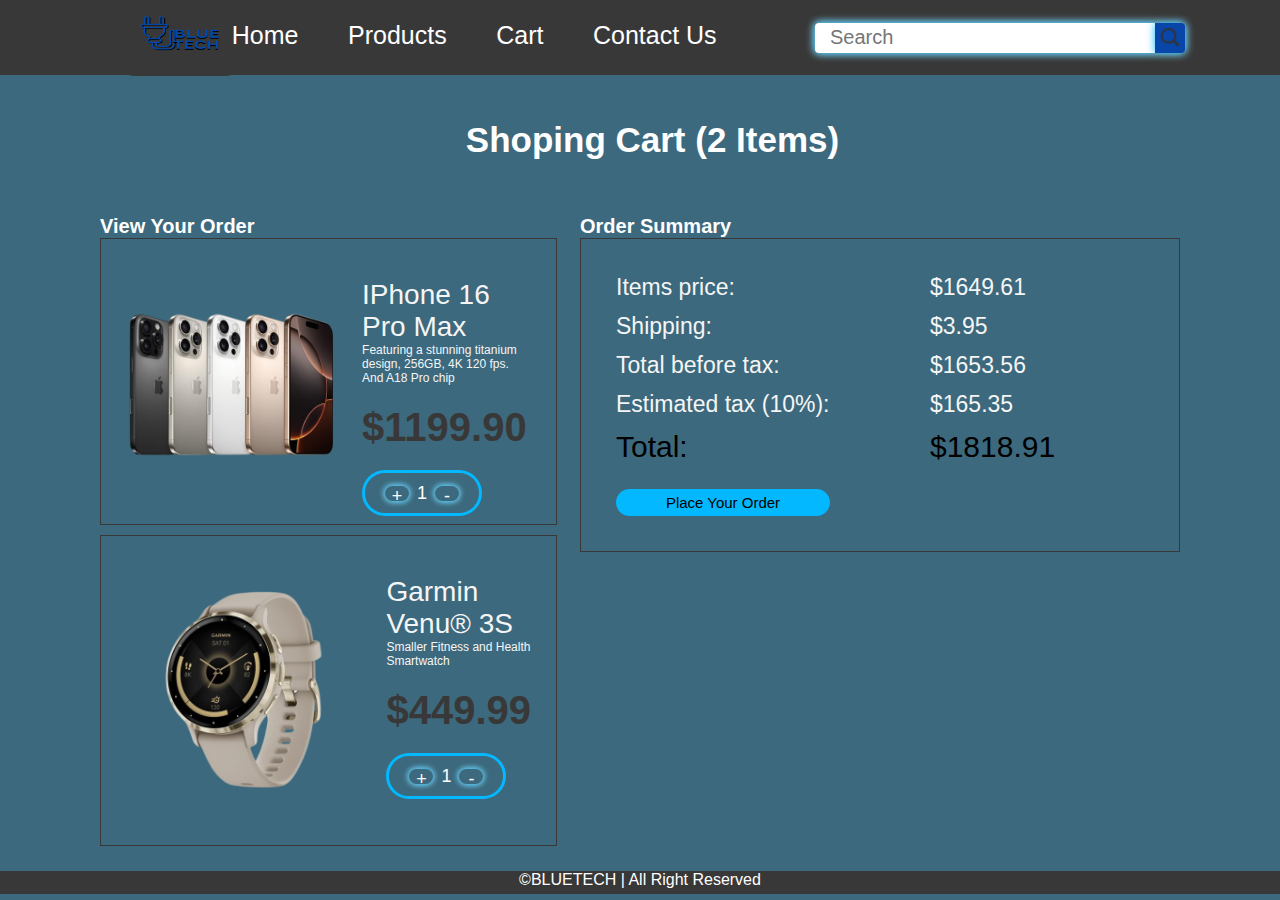
==== cart.html @ 8139028a "builed the products and cart pages" ====
<!DOCTYPE html>
<html lang="en">
  <head>
    <title>BLUETECH</title>
    <link rel="stylesheet" href="styles/style.css">
    <link rel="stylesheet" href="styles/cart.css">
  </head>
  <body>
    <header class="header">
      <div class="header-left-section">
        <a href="#" class="logo-image"><img src="images/Blue tech.png" /></a>
      </div>

      <div class="header-middle-section">
        <nav class="navbar">
          <a href="index.html" class="home">Home</a>
          <a href="products.html" class="products">Products</a>
          <a href="cart.html" class="cart">Cart</a>

          <a href="#footer" class="contact">Contact Us</a>
        </nav>
      </div>
      <div class="header-right-section">
        <input type="text" class="search-bar" placeholder="Search" />
        <button class="search-button">
          <img class="search-icon" src="images/icones/search-icon.png" />
        </button>
      </div>
    </header>
    
    <h4>Shoping Cart (2 Items)</h4>
    <section class="shoping-cart">
      <div class="cart-container">
        <div>
          <h5>View Your Order</h5>
          <div class="products-container">
            <div class="products-img">
              <img src="images/IPhone 16 Pro Max.png">
            </div>
            <div class="products-detaills">
              <div class="products-name">
                IPhone 16 Pro Max
              </div>
              <div class="products-description">Featuring a stunning titanium design,  256GB, 4K 120 fps. And A18 Pro chip
              </div>
              <div class="products-price">$1199.90</div>
              <div class="add-delet-button">
                <button>+</button>
                <p>1</p>
                <button>-</button>
              </div>
            </div>
          </div>

          <div class="products-container">
            <div class="products-img">
              <img src="images/Garmin Venu® 3S  Smaller Fitness and Health Smartwatch.png">
            </div>
            <div class="products-detaills">
              <div class="products-name">
                Garmin Venu® 3S
              </div>
              <div class="products-description">Smaller Fitness and Health Smartwatch
              </div>
              <div class="products-price">$449.99</div>
              <div class="add-delet-button">
                <button>+</button>
                <p>1</p>
                <button>-</button>
              </div>
            </div>
          </div>
        </div>

        <div>
          <h5>Order Summary</h5>
          <div class="order-summary">
            <div class="order-dettails">
              <div>Items price:</div>
              <div>Shipping:</div>
              <div>Total before tax:</div>
              <div>Estimated tax (10%):</div>
              <div class="total">Total:</div>
            </div>
            <div class="prices"> 
              <div>$1649.61</div>
              <div>$3.95</div>
              <div>$1653.56</div>
              <div>$165.35</div>
              <div class="total">$1818.91</div>
            </div>
            <div class="place-order">
              <button>Place Your Order</button>
            </div>
          </div>
        </div>
      </div>

    </section>
    <footer class="footer" id="footer">
        <p class="copyright">
        &copy;BLUETECH | All Right Reserved
        </p>
    </footer>
</html>
---- styles/style.css ----
* {
  margin: 0;
  padding: 0;
  box-sizing: border-box;
  text-decoration: none;
  border: none;
  outline: none;
  scroll-behavior: smooth;
  font-family: "Poppins", sans-serif;
}
html {
  font-size: 60%;
}
body {
  color: black;
  font-family: Arial, Helvetica, sans-serif;
  font-size: 40px;
  display: block;
  justify-content: center;
  align-items: center;
  background-color: rgba(60, 105, 125, 555);
}
.header {
  background-color: rgb(57, 56, 56);
  color: white;
  padding-left: 15px;
  padding-right: 15px;

  position: fixed;
  top: 0;
  left: 0;
  right: 0;
  width: 100%;
  height: 75px;

  backdrop-filter: blur(10px);
  padding-bottom: 0;

  display: flex;
  justify-content: space-between;
  align-items: center;
  z-index: 5;
}
.header-left-section {
  width: 80px;
}

header img {
  border-radius: 20px;
  margin-bottom: 0rem;
  width: 75px;
  height: 85px;

  top: 25rem;
  width: 130px;
  margin-left: 100px;
}

.header-middle-section {
  margin-bottom: 15px;
}
.navbar a {
  font-size: 25px;
  color: white;
  margin-left: 4rem;
  font-weight: 500;

  border-bottom: 3px solid transparent;
  transition: 0.4s ease-in-out;
}
.navbar a:hover {
  color: rgb(3, 184, 255);
  text-decoration: underline;
}
.header-right-section {
  flex: 1;
  max-width: 450px;
  display: flex;
  justify-content: center;
  align-items: center;
}
.search-bar {
  flex: 1;
  width: 1;
  font-size: 20px;
  height: 30px;
  padding-left: 15px;
  border: non;
  border-top-left-radius: 4px;
  border-bottom-left-radius: 4px;
  border-top-right-radius: 0;
  border-bottom-right-radius: 0;
  align-items: center;
  justify-content: center;

  box-shadow: 0 0 8px rgb(3, 184, 255), 0 0 8px white;
}
.search-button {
  background-color: rgba(8, 70, 169, 255);
  width: 30px;
  height: 30px;
  border: none;
  border-top-right-radius: 4px;
  border-bottom-right-radius: 4px;
  flex-shrink: 0;
  align-items: center;
  margin-right: 80px;

  box-shadow: 0 0 8px rgb(3, 184, 255), 0 0 8px white;
}
.search-icon {
  height: 22px;
  width: 22px;
  margin-left: 2px;
  margin-top: 3px;
}

.content-container {
  height: 100vh;
  position: relative;
  display: flex;
  justify-content: center;
  align-items: center;
  text-align: left;
  color: whitesmoke;
  overflow: hidden;
}
.content {
  max-width: 600px;
  z-index: 2;
  margin-right: 10px;
}
.content h1 {
  font-weight: bold;
  margin-bottom: 1rem;
}
.content p {
  font-size: 1.2rem;
  margin-bottom: 2rem;
}
.shope-now-button {
  background: rgb(3, 184, 255);
  color: black;
  padding: 1rem 2.5rem 1rem 1rem;
  border: none;
  border-radius: 5px;
  font-weight: bold;

  transition: 0.4s ease-in-out;
}
.explore-more-button {
  background-color: white;
  color: black;
  border: 2px solid white;
  padding: 0.9rem 2rem 0.9rem 2rem;
  border-radius: 5px;
  font-weight: bold;

  transition: 0.4s ease-in-out;
}
.shope-now-button:hover,
.explore-more-button:hover {
  cursor: pointer;
  transform: scale(1.2);
  box-shadow: 0 0 25px white;
}/*
.content-container img {
  margin-left: 10px;
  transition: 0.4s ease-in-out;
  animation: slide 8s 2s infinite;
  

}*/
.content-container-img{
  width: 500px;
  height: 500px;
  margin-left: 10px;
  transition: 0.4s ease-in-out;
  background-image: url(../images/Garmin\ Venu®\ 3S\ \ Smaller\ Fitness\ and\ Health\ Smartwatch.png);
  background-size: 100%;
  animation: slide 20s 5ms infinite;
}
@keyframes slide {
  0%{background-image: url(../images/Lenovo\ Yoga\ 9i\ w\ OLED\ Touchscreen.png);}
  12%{background-image: url(../images/Garmin\ Venu®\ 3S\ \ Smaller\ Fitness\ and\ Health\ Smartwatch.png);}
  25%{background-image: url(../images/Sony\ WH-1000XM4\ .png);}
  37%{background-image: url(../images/Tripod\ Stand\,Buzhi\ Stick\ Max.png);}
  50%{background-image: url(../images/Asus\ VY229HF\ .png);}
  62%{background-image: url(../images/elago\ Charging\ Station.png);}
  75%{background-image: url(../images/HP\ EliteBook\ 830\ G5.png);}
  87%{background-image: url(../images/Garmin\ Venu®\ 3S\ \ Smaller\ Fitness\ and\ Health\ Smartwatch.png);}
  100%{background-image: url(../images/INIU\ Portable\ Charger.png);}

} 
.content-container-img:hover {
  transform: scale(1.1);
  
}

.product-container {

}
h3{
  color: white;
  margin-top: 18px;
  text-decoration: underline rgb(57, 56, 56);
  font-size: 35px;
  margin-left: 25px;
}
.new-arrival {
  display: grid;
  grid-template-columns: repeat(4, 1fr);
}
.product-container {
  padding: 40px 25px 25px 25px;
  display: flex;
  flex-direction: column;
  border-right: 1px solid rgba(60, 105, 125, 555);
  border-top: 1px solid rgba(60, 105, 125, 555);
  border-bottom: 1px solid rgb(57, 56, 56);
  display: flex;
  flex-direction: column;
  margin-bottom: 20px;
  overflow-x: hidden;
}
.product-image {
  display: flex;
  justify-content: center;
  align-items: center;
  height: 10px;
}
.product-img img {
  max-width: 100%;
  max-height: 100%;
}
.product-detaills{
  max-height: 10px;
  min-height: 100px;
}
.product-name {
  color: whitesmoke;
  font-size: 28px;
}
.product-description{
  color: whitesmoke;
  font-size: 12px;
}
.product-rating-container {
  display: flex;
  align-items: center;
  margin-top: 0;
  padding-top: 0;
}
.product-stars {
  margin-right: 6px;
  color: yellowgreen;
  cursor: pointer;
}
.product-stars-count {
  cursor: pointer;
  margin-top: 3px;
  padding-top: 5px;
  font-size: 22px;
  color: rgb(3, 184, 255);
}
.product-price {
  font-weight: 700;
  margin-bottom: 10px;
  color: whitesmoke;
}

.add-to-cart-button {
  width: 100%;
  font-size: 16px;
  align-items: center;
  padding: 8px;
  border-radius: 50px;
  background-color: rgb(3, 184, 255);
  transition: 0.4s ease-in-out;
}
.add-to-cart-button:hover {
  cursor: pointer;
  background-color: white;
  box-shadow: 0 0 18px rgb(3, 184, 255), 0 0 18px white;
  transform: scale(1.1);
}
/*footer*/
.footer {
  position: relative;
  bottom: 0;
  width: 100%;
  padding-bottom: 5px;
  background-color: rgb(57, 56, 56);}
.footer .social {
  text-align: center;
  padding-top: 15px;

  color:rgb(3, 184, 255);
}
.footer .social a img{
  font-size: 25px;
  background-color: rgb(3, 184, 255);
  border: 2px solid rgb(3, 184, 255);
  width: 30px;
  height: 30px;
  line-height: 42px;
  display: inline-block;
  text-align: center;
  border-radius: 20%;
  margin: 0 20px;
  transition: 0.3s ease-in-out;
}
.footer .social a img:hover {
  transform: scale(1.2) translateY(-10px);
  background-color: rgb(3, 184, 255);
  color: black;
  box-shadow: 0 0 25px rgb(3, 184, 255), 0 0 10px white;
  border: 2px solid rgb(3, 184, 255);
}
.footer ul {
  font-size: 18px;
  line-height: 1.6;
  text-align: center;
}
.footer ul li a {
  color: white;
  border-bottom: 3px solid transparent;
  transition: 0.3s ease-in-out;
}
.footer ul li a:hover {
  border-bottom: 3px solid rgb(3, 184, 255);
}
.footer ul li {
  display: inline-block;
  padding: 0 15px;
}
.footer .copyright {
  margin-top: 15px;
  text-align: center;
  font-size: 16px;
  color: white;
}
---- styles/cart.css ----
h4 {
  text-align: center;
  color: white;
  margin-top: 120px;
  font-size: 35px;
  margin-left: 25px;
}
.shoping-cart {
  margin-top: 55px;
}
.cart-container{
  margin-left: 100px;
  margin-right: 100px;
  display: grid;
  grid-template-columns: repeat(2, 1fr);
  grid-gap: 23px;
}
.products-container {
  padding: 40px 25px 25px 25px;
  border-right: 1px solid rgba(60, 105, 125, 555);
  border-top: 1px solid rgba(60, 105, 125, 555);
  border: 1px solid rgb(57, 56, 56);
  display: flex;
  flex-direction: row;
  margin-bottom: 10px;
  overflow-x: hidden;
 
  
  
}
.products-image {
  display: flex;
  justify-content: center;
  align-items: center;
  height: 10px;
}
.products-img img {
  max-width: 100%;
  max-height: 100%;
}
.products-detaills {
  max-height: 10px;
  min-height: 100px;
  margin-left: 25px;
}
.products-name {
  color: whitesmoke;
  font-size: 28px;
}
.products-description {
  color: whitesmoke;
  font-size: 12px;
}
.add-delet-button{
  border: 3px solid rgb(3, 184, 255);
  display: flex;
  flex-direction: row;
  align-items: center;
  width: 120px;
  height: 35px;
  text-align: center;
  align-items: center;
  padding: 20px 12px 20px 12px;
  margin-top: 20px;
  border-radius: 25px;
}
.add-delet-button button{
  width: 55px;
  height: 15px;
  text-align: center;
  border-radius: 20px;
  margin: 8px;
  background:rgba(60, 105, 125, 555);
  color: white;
  font-size: 18px;
  
  box-shadow: 0 0 6px rgb(3, 184, 255), 0 0 6px white;
  transition: 0.4s ease-in-out;
}
.add-delet-button button:hover{
  transform: scale(1.5);
}
.add-delet-button p{
  font-size: 18px;
  color:white;
}
.products-price {
  font-weight: 600;
  margin-bottom: 10px;
  margin-top: 20px;
  color: rgb(57, 56, 56);
}
h5{
  color: white;
  font-weight: 100px;
  font-size: 20px;
}
.order-summary{
  padding: 35px 35px;
  border: 1px solid rgb(57, 56, 56);
  display: grid;
  grid-template-columns: repeat(2, 1fr);
  grid-gap: 25px 100px;
  color: whitesmoke;
  font-size: 23px;
  width: 600px;
}
.order-dettails,
.prices,
.place-order{
  display: grid;
  grid-gap:12px;
}
.place-order button{
  background:rgb(3, 184, 255);
  border-radius: 25px;
  transition:0.4s ease-in-out ;

  font-size: 15px;
  padding: 5px 0;
}
.place-order button:hover{
  transform: scale(1.1);
  box-shadow: 0 0 10px white;
}
.total{
  color: black;

  font-weight: 800px;
  font-size: 30px;
}
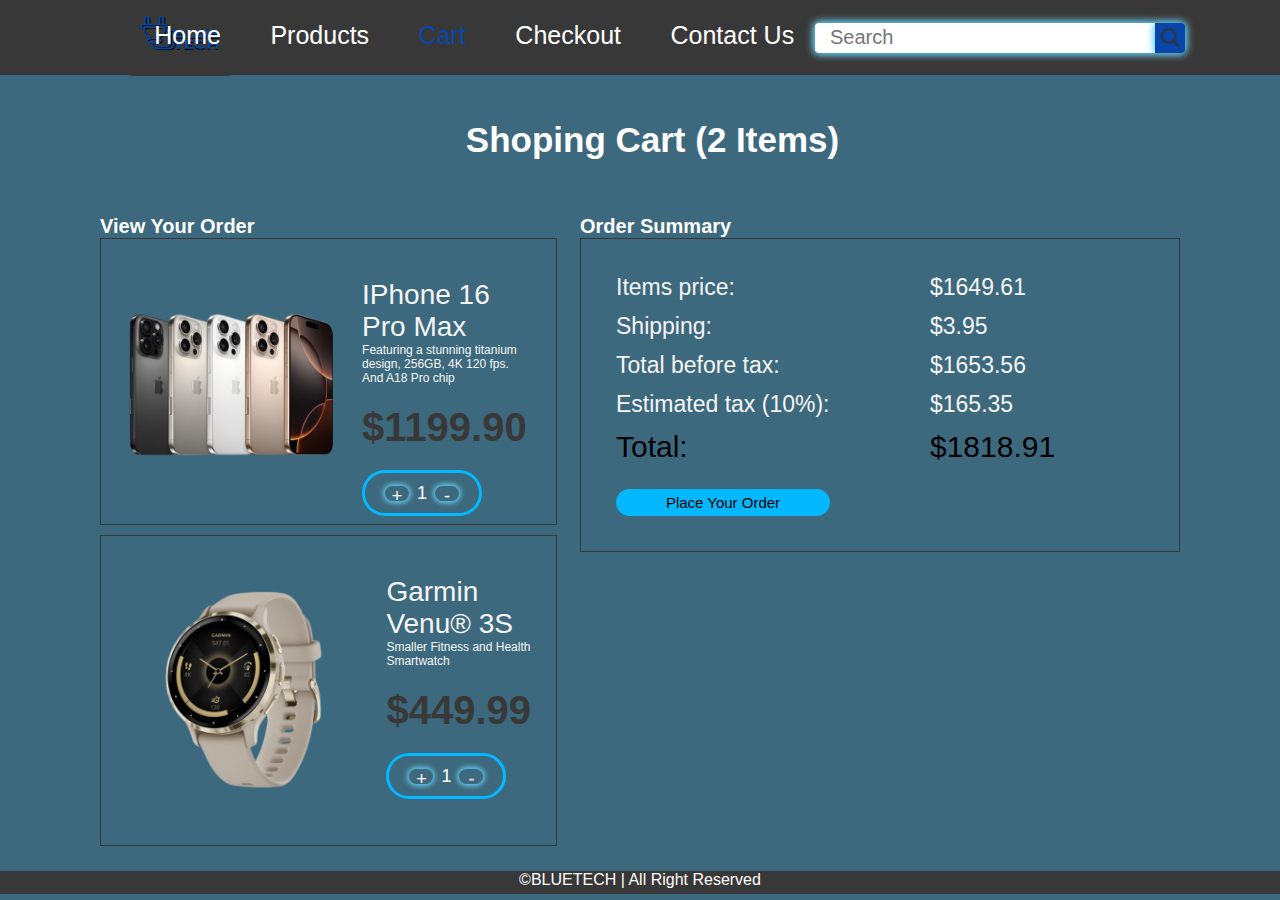
==== commit 120325b0: "create the checkout page and adding the animation" ====
--- a/cart.html
+++ b/cart.html
@@ -16,8 +16,8 @@
           <a href="index.html" class="home">Home</a>
           <a href="products.html" class="products">Products</a>
           <a href="cart.html" class="cart">Cart</a>
-
-          <a href="#footer" class="contact">Contact Us</a>
+          <a href="checkout.html" class="contact">Checkout</a>
+          <a href="index.html" class="contact">Contact Us</a>
         </nav>
       </div>
       <div class="header-right-section">
--- a/styles/style.css
+++ b/styles/style.css
@@ -40,6 +40,7 @@
   justify-content: space-between;
   align-items: center;
   z-index: 5;
+  animation: slideTobuttom 3s ease forwards;
 }
 .header-left-section {
   width: 80px;
@@ -54,10 +55,15 @@
   top: 25rem;
   width: 130px;
   margin-left: 100px;
+  
+  animation: slideRight 5s ease forwards;
 }
 
 .header-middle-section {
   margin-bottom: 15px;
+}
+.header-middle-section .home{
+  color: rgba(8, 70, 169, 255);
 }
 .navbar a {
   font-size: 25px;
@@ -67,6 +73,8 @@
 
   border-bottom: 3px solid transparent;
   transition: 0.4s ease-in-out;
+  
+  animation: slideBottom 5s ease forwards;
 }
 .navbar a:hover {
   color: rgb(3, 184, 255);
@@ -92,8 +100,9 @@
   border-bottom-right-radius: 0;
   align-items: center;
   justify-content: center;
-
   box-shadow: 0 0 8px rgb(3, 184, 255), 0 0 8px white;
+  
+  animation: slideleft 5s ease forwards;
 }
 .search-button {
   background-color: rgba(8, 70, 169, 255);
@@ -105,14 +114,16 @@
   flex-shrink: 0;
   align-items: center;
   margin-right: 80px;
-
   box-shadow: 0 0 8px rgb(3, 184, 255), 0 0 8px white;
+  
+  animation: slideleft 5s ease forwards;
 }
 .search-icon {
   height: 22px;
   width: 22px;
   margin-left: 2px;
   margin-top: 3px;
+  animation: slideleft 5s ease forwards;
 }
 
 .content-container {
@@ -124,15 +135,19 @@
   text-align: left;
   color: whitesmoke;
   overflow: hidden;
+  
 }
 .content {
   max-width: 600px;
   z-index: 2;
   margin-right: 10px;
+  
+  animation: slideBottom 4s ease forwards;
 }
 .content h1 {
   font-weight: bold;
   margin-bottom: 1rem;
+  
 }
 .content p {
   font-size: 1.2rem;
@@ -178,7 +193,7 @@
   transition: 0.4s ease-in-out;
   background-image: url(../images/Garmin\ Venu®\ 3S\ \ Smaller\ Fitness\ and\ Health\ Smartwatch.png);
   background-size: 100%;
-  animation: slide 20s 5ms infinite;
+  animation: slide  20s 5ms infinite;
 }
 @keyframes slide {
   0%{background-image: url(../images/Lenovo\ Yoga\ 9i\ w\ OLED\ Touchscreen.png);}
@@ -202,7 +217,7 @@
 }
 h3{
   color: white;
-  margin-top: 18px;
+  margin-top:100px;
   text-decoration: underline rgb(57, 56, 56);
   font-size: 35px;
   margin-left: 25px;
@@ -290,12 +305,15 @@
   bottom: 0;
   width: 100%;
   padding-bottom: 5px;
-  background-color: rgb(57, 56, 56);}
+  background-color: rgb(57, 56, 56);
+  animation: slideTop 3s ease forwards;
+}
 .footer .social {
   text-align: center;
   padding-top: 15px;
 
   color:rgb(3, 184, 255);
+
 }
 .footer .social a img{
   font-size: 25px;
@@ -340,3 +358,56 @@
   font-size: 16px;
   color: white;
 }
+
+
+@keyframes slideRight {
+  0% {
+    transform: translateX(-100px);
+    opacity: 0;
+  }
+  100% {
+    transform: translateX(0px);
+    opacity: 1;
+  }
+}
+@keyframes slideBottom {
+  0% {
+    transform: translateY(-100px);
+    opacity: 0;
+  }
+  100% {
+    transform: translateY(0px);
+    opacity: 1;
+  }
+}
+@keyframes slideTobuttom {
+  0% {
+    transform: translateY(-100px);
+    opacity: 0;
+  }
+  100% {
+    transform: translateY(0px);
+    opacity: 1;
+  }
+}
+@keyframes slideTop {
+  0% {
+    transform: translateY(100px);
+    opacity: 0;
+  }
+  100% {
+    transform: translateY(0px);
+    opacity: 1;
+  }
+}
+@keyframes slideleft {
+  0% {
+    transform: translateX(100px);
+    opacity: 0;
+  }
+  100% {
+    transform: translateX(0px);
+    opacity: 1;
+  }
+}
+
--- a/styles/cart.css
+++ b/styles/cart.css
@@ -1,3 +1,8 @@
+.header-middle-section .home{
+  color: white;
+}.header-middle-section .cart{
+  color: rgba(8, 70, 169, 255);
+}
 h4 {
   text-align: center;
   color: white;
@@ -79,6 +84,9 @@
 }
 .add-delet-button button:hover{
   transform: scale(1.5);
+  background-color: rgb(3, 184, 255);
+  box-shadow: 0 0 10px rgb(3, 184, 255);
+  cursor: pointer;
 }
 .add-delet-button p{
   font-size: 18px;
@@ -121,7 +129,8 @@
 }
 .place-order button:hover{
   transform: scale(1.1);
-  box-shadow: 0 0 10px white;
+  box-shadow: 0 0 10px white, 0 0 25px rgb(3, 184, 255);
+  cursor: pointer;
 }
 .total{
   color: black;
